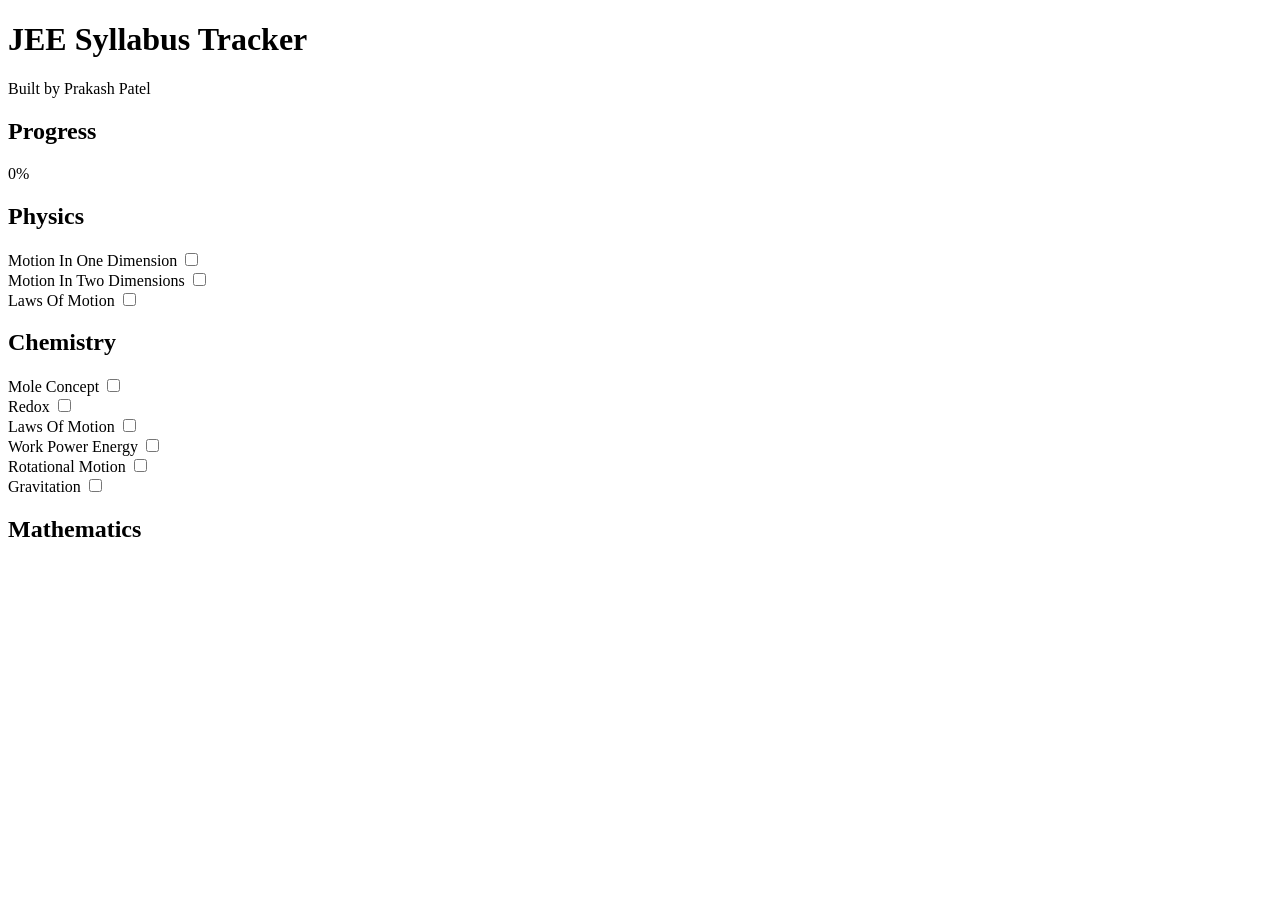
==== index.html @ 91e2f516 "Update index.html" ====
<!DOCTYPE html>
<html>
<head> 
    <link rel="manifest" href="manifest.json">
<meta name="theme-color" content="#4CAF50">
    
    <title>JEE Tracker</title>
    <link rel="stylesheet" href="style.css">
</head>
<body>

<div class="container">
    
    <h1>JEE Syllabus Tracker</h1>

<p class="credit">
    Built by
    <span class="name">Prakash Patel</span>
</p>

    <div class="card">
        <h2>Progress</h2>

        <div class="progress-bar">
            <div class="progress-fill" id="progress"></div>
        </div>

        <p id="percent">0%</p>
    </div>

    <div class="card">

        <h2>Physics</h2>


        <div class="chapter">
            <span>Motion In One Dimension</span>

            <input type="checkbox"
                   onchange="updateProgress()">
        </div>

        <div class="chapter">
            <span>Motion In Two Dimensions</span>

            <input type="checkbox"
                   onchange="updateProgress()">
        </div>

        <div class="chapter">
            <span>Laws Of Motion</span>

            <input type="checkbox"
                   onchange="updateProgress()">
        </div>
        <div class="card">
    <h2>Chemistry</h2>
</div>

<div class="chapter">
    <span>Mole Concept</span>
    <input type="checkbox">
</div>

<div class="chapter">
    <span>Redox</span>
    <input type="checkbox">
</div>

<div class="chapter">
    <span>Laws Of Motion</span>
    <input type="checkbox">
</div>

<div class="chapter">
    <span>Work Power Energy</span>
    <input type="checkbox">
</div>

<div class="chapter">
    <span>Rotational Motion</span>
    <input type="checkbox">
</div>

<div class="chapter">
    <span>Gravitation</span>
    <input type="checkbox">
</div>

<div class="card">
    <h2>Mathematics</h2>
</div>

    </div>

</div>

<script src="app.js"></script>

</body>
</html>
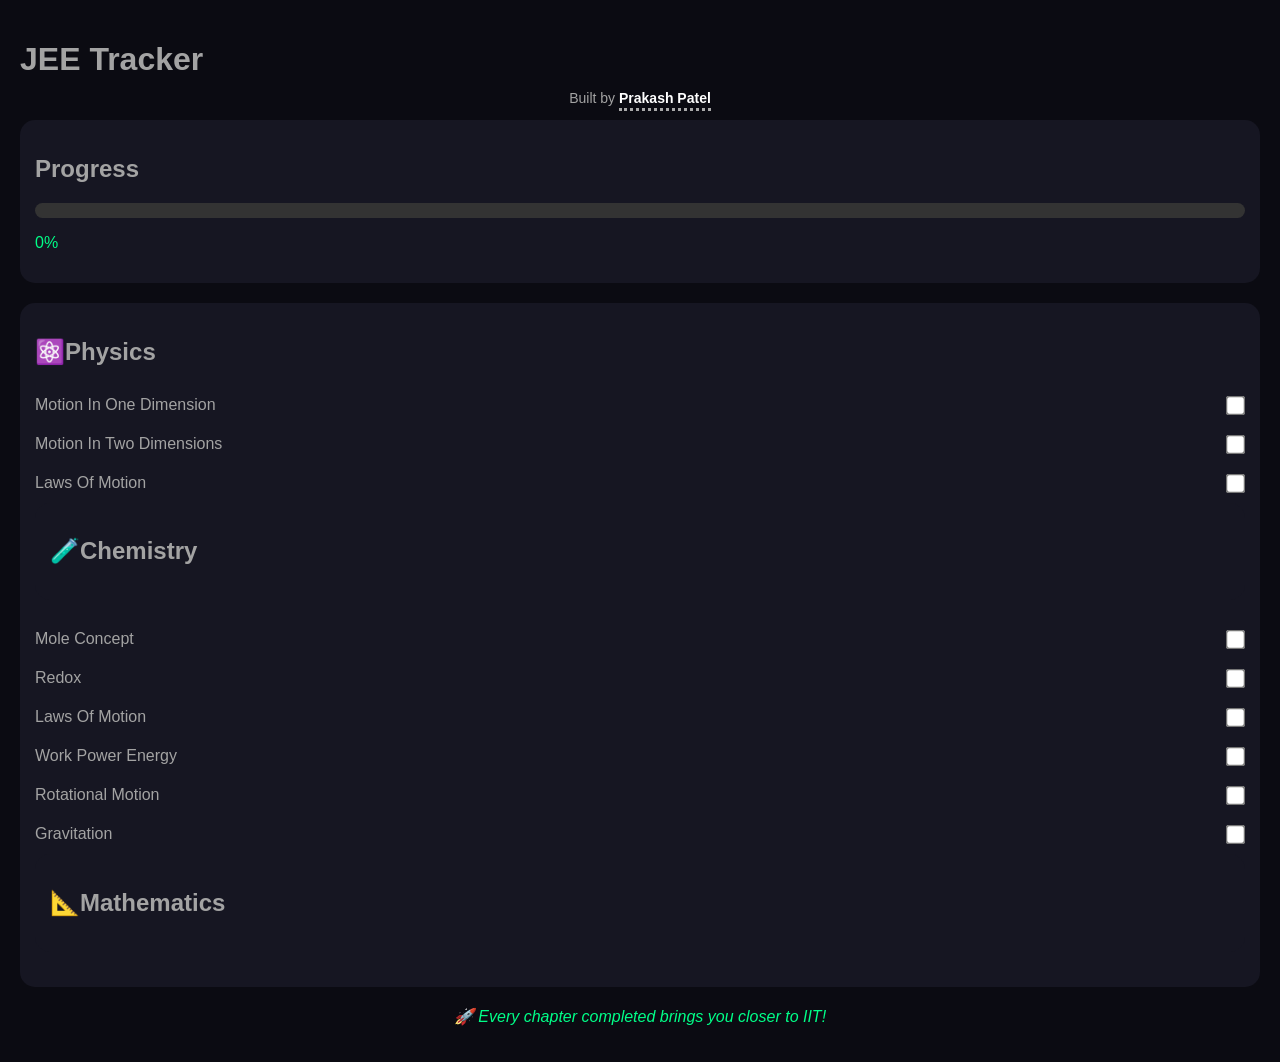
==== commit 54f875d0: "Update index.html" ====
--- a/index.html
+++ b/index.html
@@ -1,6 +1,10 @@
 <!DOCTYPE html>
 <html>
-<head> 
+<head>  <title>JEE Syllabus Tracker</title>
+<meta name="description" content="Track your JEE syllabus progress chapter-wise.">
+<meta name="keywords" content="JEE, syllabus tracker, IIT JEE, study planner">
+
+    
     <link rel="manifest" href="manifest.json">
 <meta name="theme-color" content="#4CAF50">
     
@@ -11,7 +15,7 @@
 
 <div class="container">
     
-    <h1>JEE Syllabus Tracker</h1>
+    <h1 class="title">JEE Tracker</h1>
 
 <p class="credit">
     Built by
@@ -30,7 +34,7 @@
 
     <div class="card">
 
-        <h2>Physics</h2>
+        <h2>⚛️Physics</h2>
 
 
         <div class="chapter">
@@ -54,7 +58,7 @@
                    onchange="updateProgress()">
         </div>
         <div class="card">
-    <h2>Chemistry</h2>
+    <h2>🧪Chemistry</h2>
 </div>
 
 <div class="chapter">
@@ -88,12 +92,17 @@
 </div>
 
 <div class="card">
-    <h2>Mathematics</h2>
+    <h2>📐Mathematics</h2>
 </div>
 
     </div>
+    
+    <p class="quote">🚀 Every chapter completed brings you closer to IIT!</p>
 
 </div>
+
+
+    
 
 <script src="app.js"></script>
 
--- a/style.css
+++ b/style.css
@@ -0,0 +1,66 @@
+body{
+    margin:0;
+    background:#0b0b12;
+    color:white;
+    font-family:sans-serif;
+}
+
+.container{
+    padding:20px;
+    color:#a3a3a3;
+}
+
+
+.credit{
+    text-align:center;
+    color:#a3a3a3;
+    font-size:14px;
+    margin-top:-10px;
+}
+
+.quote {
+    text-align: center;
+    color: #00ff88;
+    font-style: italic;
+}
+
+.name{
+    color:white;
+    font-weight:600;
+    border-bottom:3px dotted #aaa;
+    padding-bottom:2px;
+}
+
+.card{
+    background:#161622;
+    border-radius:15px;
+    padding:15px;
+    margin-bottom:20px;
+}
+
+.chapter{
+    display:flex;
+    justify-content:space-between;
+    padding:10px 0;
+}
+
+input[type="checkbox"] {
+    transform: scale(1.5);
+}
+
+.progress-bar{
+    width:100%;
+    height:15px;
+    background:#333;
+    border-radius:20px;
+}
+
+.progress-fill{
+    width:0%;
+    height:100%;
+    background:#00ff88;
+    border-radius:20px;
+}
+#percent{
+    color:#00ff88;
+}
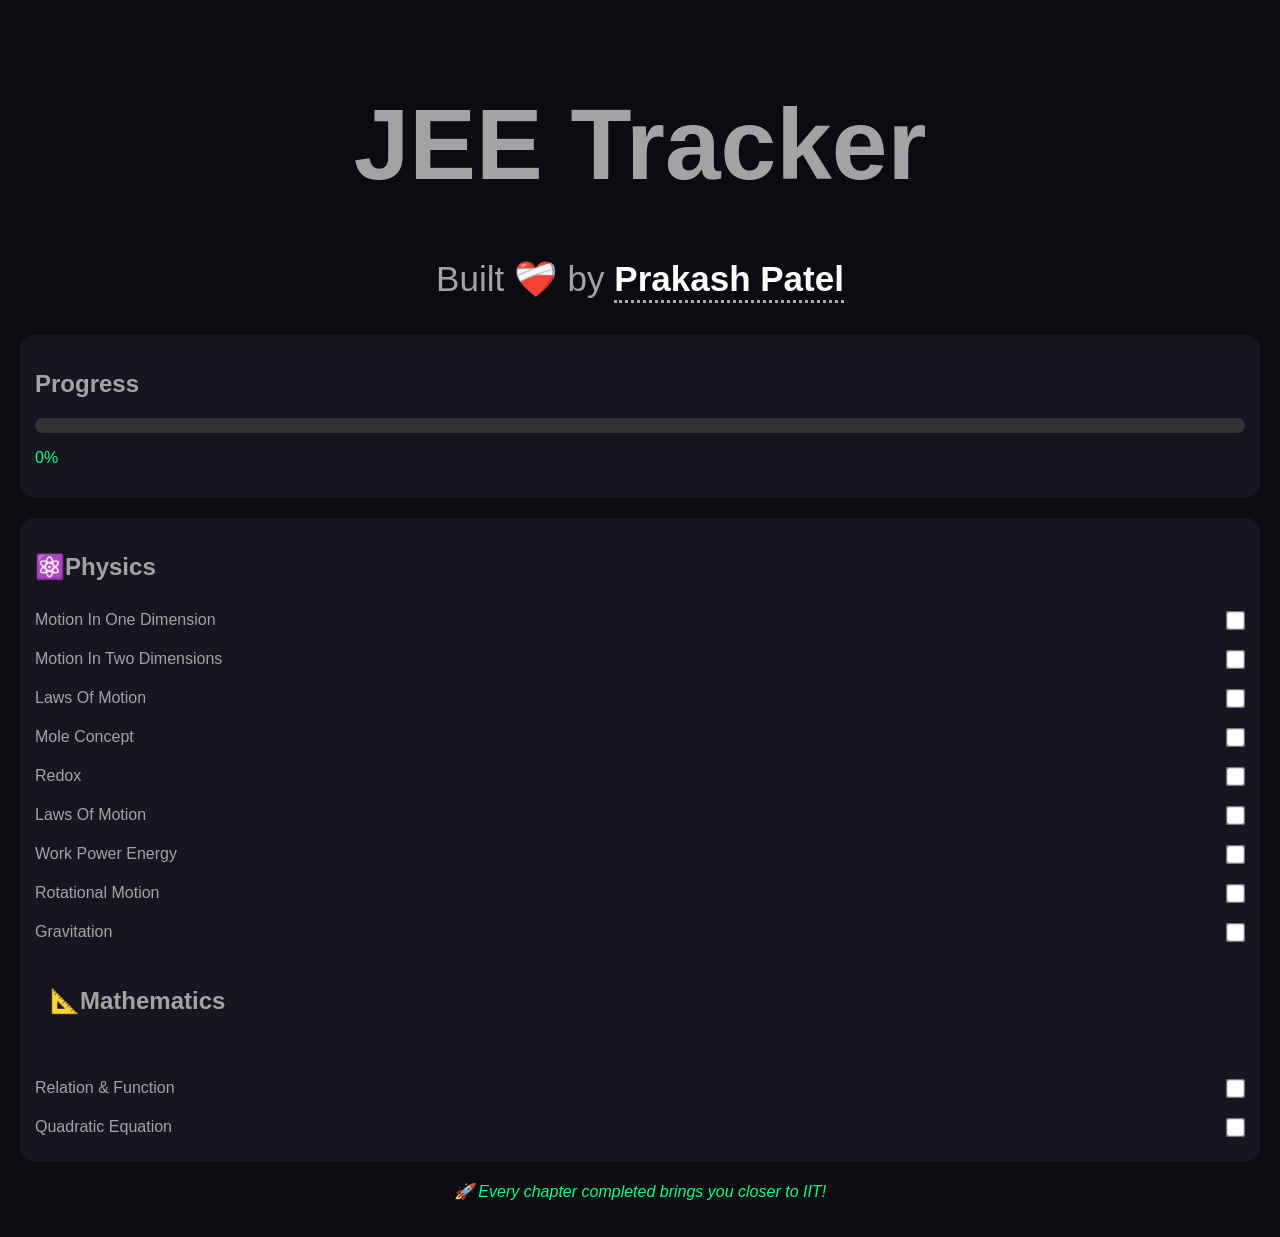
==== commit 63efcac1: "Update index.html" ====
--- a/index.html
+++ b/index.html
@@ -18,7 +18,7 @@
     <h1 class="title">JEE Tracker</h1>
 
 <p class="credit">
-    Built by
+    Built ❤️‍🩹 by
     <span class="name">Prakash Patel</span>
 </p>
 
@@ -57,10 +57,7 @@
             <input type="checkbox"
                    onchange="updateProgress()">
         </div>
-        <div class="card">
-    <h2>🧪Chemistry</h2>
-</div>
-
+    
 <div class="chapter">
     <span>Mole Concept</span>
     <input type="checkbox">
@@ -94,6 +91,15 @@
 <div class="card">
     <h2>📐Mathematics</h2>
 </div>
+        <div class="chapter">
+    <span>Relation & Function</span>
+    <input type="checkbox">
+        </div>
+
+        <div class="chapter">
+    <span>Quadratic Equation</span>
+    <input type="checkbox">
+        </div>
 
     </div>
     
--- a/style.css
+++ b/style.css
@@ -1,7 +1,7 @@
 body{
     margin:0;
     background:#0b0b12;
-    color:white;
+    color:#a3a3a3;
     font-family:sans-serif;
 }
 
@@ -10,11 +10,17 @@
     color:#a3a3a3;
 }
 
+.title {
+    font-size: 100px;
+    text-align:center;
+    font-weight: bold;
+}
+
 
 .credit{
     text-align:center;
     color:#a3a3a3;
-    font-size:14px;
+    font-size:35px;
     margin-top:-10px;
 }
 
